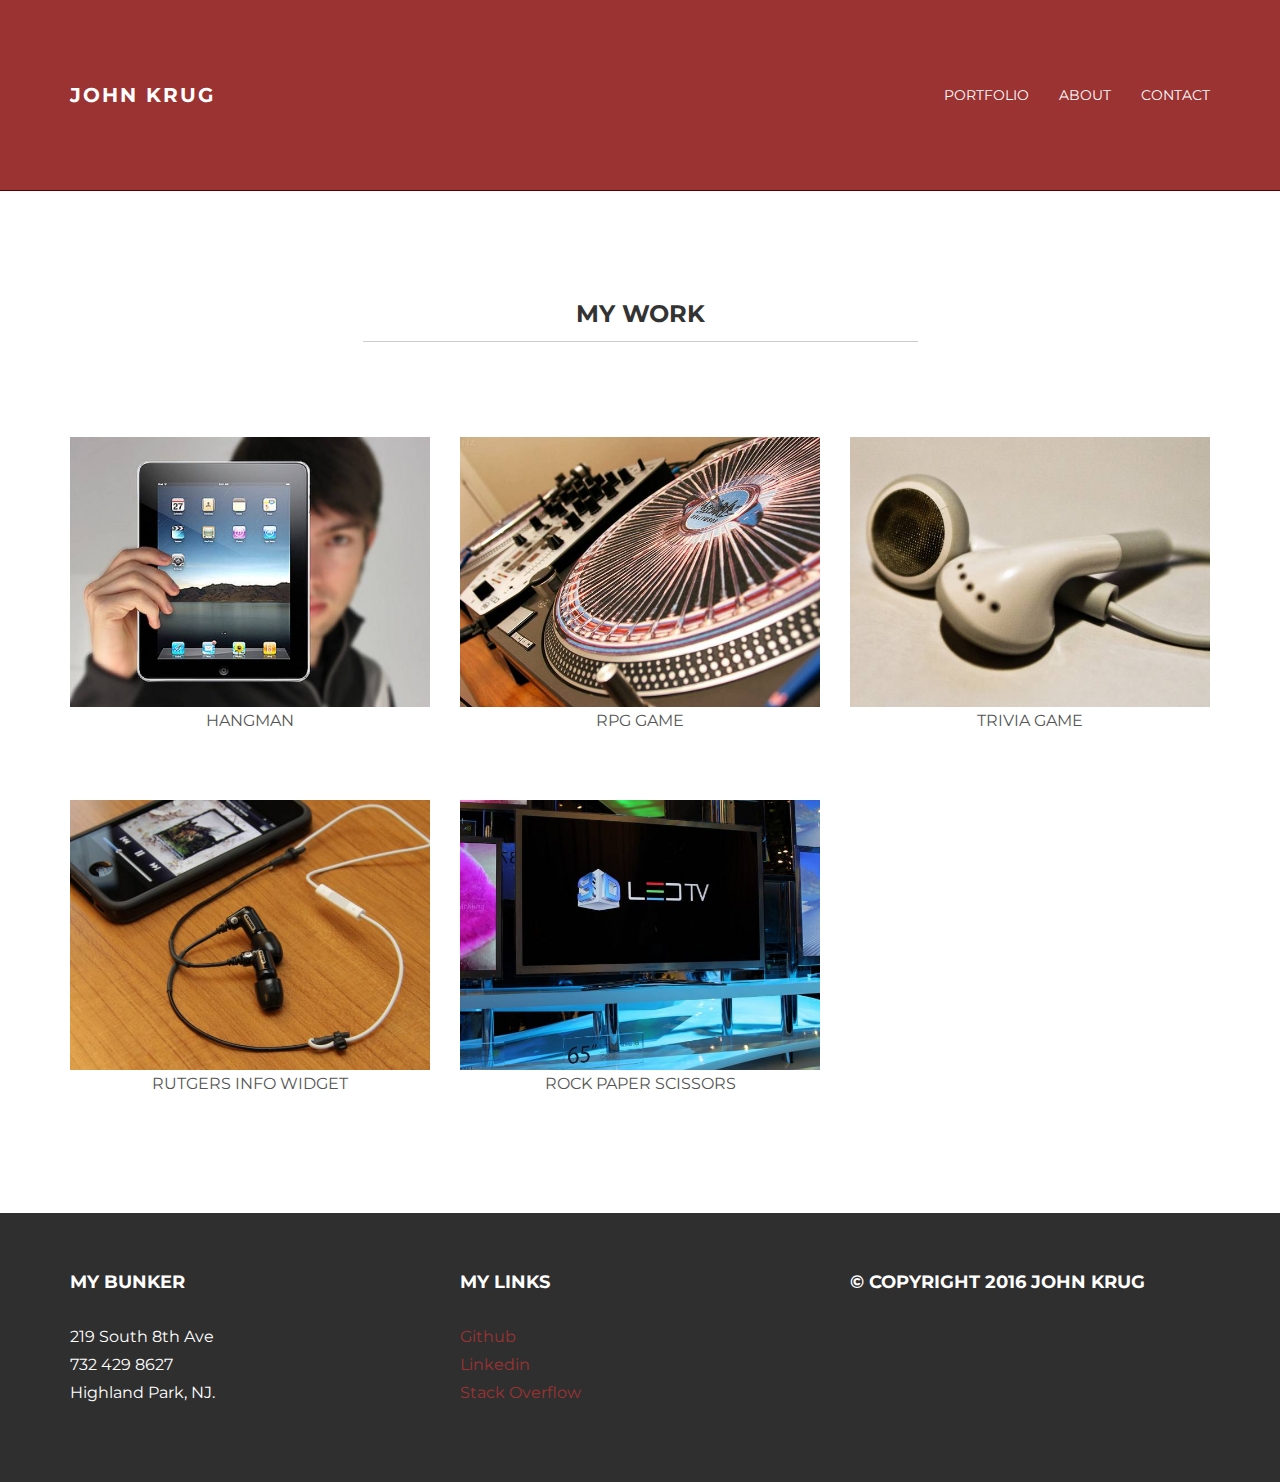
==== theme/portfolio.html @ bfc140bc "bootstrap portfolio complete" ====
<!DOCTYPE html>
<html lang="en">
  <head>
    <meta charset="utf-8">
    <meta http-equiv="X-UA-Compatible" content="IE=edge">
    <meta name="viewport" content="width=device-width, initial-scale=1.0">
    <meta name="description" content="">
    <meta name="author" content="">
    <link rel="shortcut icon" href="../../docs-assets/ico/favicon.png">

    <title>Portfolio | John Krug</title>

    <!-- Bootstrap core CSS -->
    <link href="assets/css/bootstrap.css" rel="stylesheet">


    <!-- Custom styles for this template -->
    <link href="assets/css/main.css" rel="stylesheet">

    <script src="https://code.jquery.com/jquery-1.10.2.min.js"></script>
    <script src="assets/js/hover.zoom.js"></script>
    <script src="assets/js/hover.zoom.conf.js"></script>

    <!-- HTML5 shim and Respond.js IE8 support of HTML5 elements and media queries -->
    <!--[if lt IE 9]>
      <script src="https://oss.maxcdn.com/libs/html5shiv/3.7.0/html5shiv.js"></script>
      <script src="https://oss.maxcdn.com/libs/respond.js/1.3.0/respond.min.js"></script>
    <![endif]-->
  </head>

  <body>

    <!-- Static navbar -->
    <div class="navbar navbar-inverse navbar-static-top">
      <div class="container">
        <div class="navbar-header">
          <button type="button" class="navbar-toggle" data-toggle="collapse" data-target=".navbar-collapse">
            <span class="icon-bar"></span>
            <span class="icon-bar"></span>
            <span class="icon-bar"></span>
          </button>
          <a class="navbar-brand" href="index.html">John Krug</a>
        </div>
        <div class="navbar-collapse collapse">
          <ul class="nav navbar-nav navbar-right">
            <li><a href="portfolio.html">Portfolio</a></li>
            <li><a href="index.html">About</a></li>
            <li><a href="contact.html">Contact</a></li>
          </ul>
        </div><!--/.nav-collapse -->
      </div>
    </div>
	
	
	<!-- +++++ Projects Section +++++ -->
	
	<div class="container pt">
		<div class="row mt">
			<div class="col-lg-6 col-lg-offset-3 centered">
				<h3>MY WORK</h3>
				<hr>
				<br>
				<br>
			</div>
		</div>
		<div class="row mt centered">	
			<div class="col-lg-4">
				<a class="zoom green" href="#"><img class="img-responsive" src="assets/img/portfolio/port01.jpg" alt="" /></a>
				<p>HANGMAN</p>
			</div>
			<div class="col-lg-4">
				<a class="zoom green" href="#"><img class="img-responsive" src="assets/img/portfolio/port02.jpg" alt="" /></a>
				<p>RPG GAME</p>
			</div>
			<div class="col-lg-4">
				<a class="zoom green" href="#"><img class="img-responsive" src="assets/img/portfolio/port03.jpg" alt="" /></a>
				<p>TRIVIA GAME</p>
			</div>
		</div><!-- /row -->
		<div class="row mt centered">	
			<div class="col-lg-4">
				<a class="zoom green" href="#l"><img class="img-responsive" src="assets/img/portfolio/port04.jpg" alt="" /></a>
				<p>RUTGERS INFO WIDGET</p>
			</div>
			<div class="col-lg-4">
				<a class="zoom green" href="#"><img class="img-responsive" src="assets/img/portfolio/port05.jpg" alt="" /></a>
				<p>ROCK PAPER SCISSORS</p>
			</div>
		</div><!-- /row -->
	</div><!-- /container -->
	
	
	<!-- +++++ Footer Section +++++ -->
	
	<div id="footer">
		<div class="container">
			<div class="row">
				<div class="col-lg-4">
					<h4>My Bunker</h4>
					<p>
						219 South 8th Ave<br/>
						732 429 8627 <br/>
						Highland Park, NJ.
					</p>
				</div><!-- /col-lg-4 -->
				
				<div class="col-lg-4">
					<h4>My Links</h4>
					<p>
						<a href="https://github.com/Johnb0t" target= "_blank">Github</a><br/>
						<a href="https://www.linkedin.com/in/john-krug-61a0a6b1?trk=nav_responsive_tab_profile_pic" target= "_blank">Linkedin</a><br/>
						<a href="#">Stack Overflow</a>
					</p>
				</div><!-- /col-lg-4 -->
				
				<div class="col-lg-4">
					<h4>&copy; Copyright 2016 John Krug</h4>
				</div><!-- /col-lg-4 -->
			
			</div>
		
		</div>
	</div>
	

    <!-- Bootstrap core JavaScript
    ================================================== -->
    <!-- Placed at the end of the document so the pages load faster -->
    <script src="assets/js/bootstrap.min.js"></script>
  </body>
</html>
---- theme/assets/css/main.css ----
/*
 * Author: Carlos Alvarez
 * URL: http://alvarez.is
 *
 * Project Name: STANLEY - Free Bootstrap 3 Theme
 * Version: 1.0
 * URL: http://blacktie.co
 */

@import url(http://fonts.googleapis.com/css?family=Montserrat:400,700);

body {
  	background-color: #ffffff;
  	font-family: 'Montserrat', sans-serif;
    font-weight: 400;
    font-size: 14px;
    color: #555;

    -webkit-font-smoothing: antialiased;
    -webkit-overflow-scrolling: touch;
}

/* Titles */
h1, h2, h3, h4, h5, h6 {
	font-family: 'Montserrat', sans-serif;
    font-weight: 700;
    color: #333;
}

h1 {
	font-size: 35px;
	margin-top: 30px;
	margin-bottom: 30px;
}



/* Paragraph & Typographic */
p {
    line-height: 28px;
    margin-bottom: 25px;
    font-size: 16px;
}

.centered {
    text-align: center;
}

/* Links */
a {
    color: #9c3333;
    word-wrap: break-word;

    -webkit-transition: color 0.1s ease-in, background 0.1s ease-in;
    -moz-transition: color 0.1s ease-in, background 0.1s ease-in;
    -ms-transition: color 0.1s ease-in, background 0.1s ease-in;
    -o-transition: color 0.1s ease-in, background 0.1s ease-in;
    transition: color 0.1s ease-in, background 0.1s ease-in;
}

a:hover,
a:focus {
    color: #7b7b7b;
    text-decoration: none;
    outline: 0;
}

a:before,
a:after {
    -webkit-transition: color 0.1s ease-in, background 0.1s ease-in;
    -moz-transition: color 0.1s ease-in, background 0.1s ease-in;
    -ms-transition: color 0.1s ease-in, background 0.1s ease-in;
    -o-transition: color 0.1s ease-in, background 0.1s ease-in;
    transition: color 0.1s ease-in, background 0.1s ease-in;
}

 hr {
    display: block;
    height: 1px;
    border: 0;
    border-top: 1px solid #ccc;
    margin: 1em 0;
    padding: 0;
}


.navbar {
	text-transform: uppercase;
	margin-bottom: 0px;
}

.navbar-inverse {
	padding-bottom: 70px;
	padding-top: 70px;
}

.navbar-inverse {
	background-color: #9c3333;
	border-color: #540000;
}

.navbar-inverse .navbar-nav > li > a {
	color: white;
}

.navbar-inverse .navbar-nav > li > a:hover {
	color: #222222;
}

.navbar-brand {
	font-weight: 700;
	font-size: 20px;
	letter-spacing: 2px;
}

.navbar-inverse .navbar-brand {
	color: white;
}

.navbar-inverse .navbar-toggle {
	border-color: transparent;
}

.progress-bar-theme {
  background-color: #9c3333;
}


/* Helpers */

.mt {
	margin-top: 40px;
	margin-bottom: 40px;
}

.pt {
	padding-top: 50px;
	padding-bottom: 50px;
}


/* +++++ WRAP SECTIONS +++++ */

#ww {
	padding-top: 70px;
	padding-bottom: 70px;
	background-color: #f2f2f2;
}


#footer {
	background-color: #2f2f2f;
	padding-top: 50px;
	padding-bottom: 50px; 
}

#footer p {
	color: white;
}

#footer h4 {
	color: white;
	text-transform: uppercase;
	padding-bottom: 20px;
}


/* +++++ Color Wraps / Blog Page +++++ */

#grey {
	padding-top: 60px;
	padding-bottom: 60px;
	background-color: #f2f2f2;
}

#white {
	padding-top: 60px;
	padding-bottom: 60px;
	background-color: #ffffff;
}



/* Blog Date*/
bd {
	font-size: 12px;
	text-transform: uppercase;
	color: #d2d2d2;
	font-weight: 700;
}

/* Blog Author*/
ba {
	font-size: 12px;
	text-transform: uppercase;
}

/* Blog Quote */
.bq {
	font-size: 22px;
	padding-top: 30px;
}

/* Blog Tags */
bt {
	font-size: 12px;
}

/* ================== PORTFOLIO IMAGES HOVER EFFECT ================== */
/* Effects also are controled by hover.zoom.js */
.zoom { 
    display:block; 
    position:relative; 
    overflow:hidden; 
    background:transparent url(../img/loader.gif) no-repeat center;
}


    .zoomOverlay {
        position:absolute;
        top:0; left:0;
        bottom:0; right:0;
        display:none;
        background-image:url(../img/zoom.png);
        background-repeat:no-repeat;
        background-position:center;
    }

.zoom2 {
	opacity: 1;
}

.zoom2:hover {
	opacity: 0.5;
}

/* glyphicon Configuration */

.glyphicon {
	font-size: 40px;
	color: #9c3333;
}
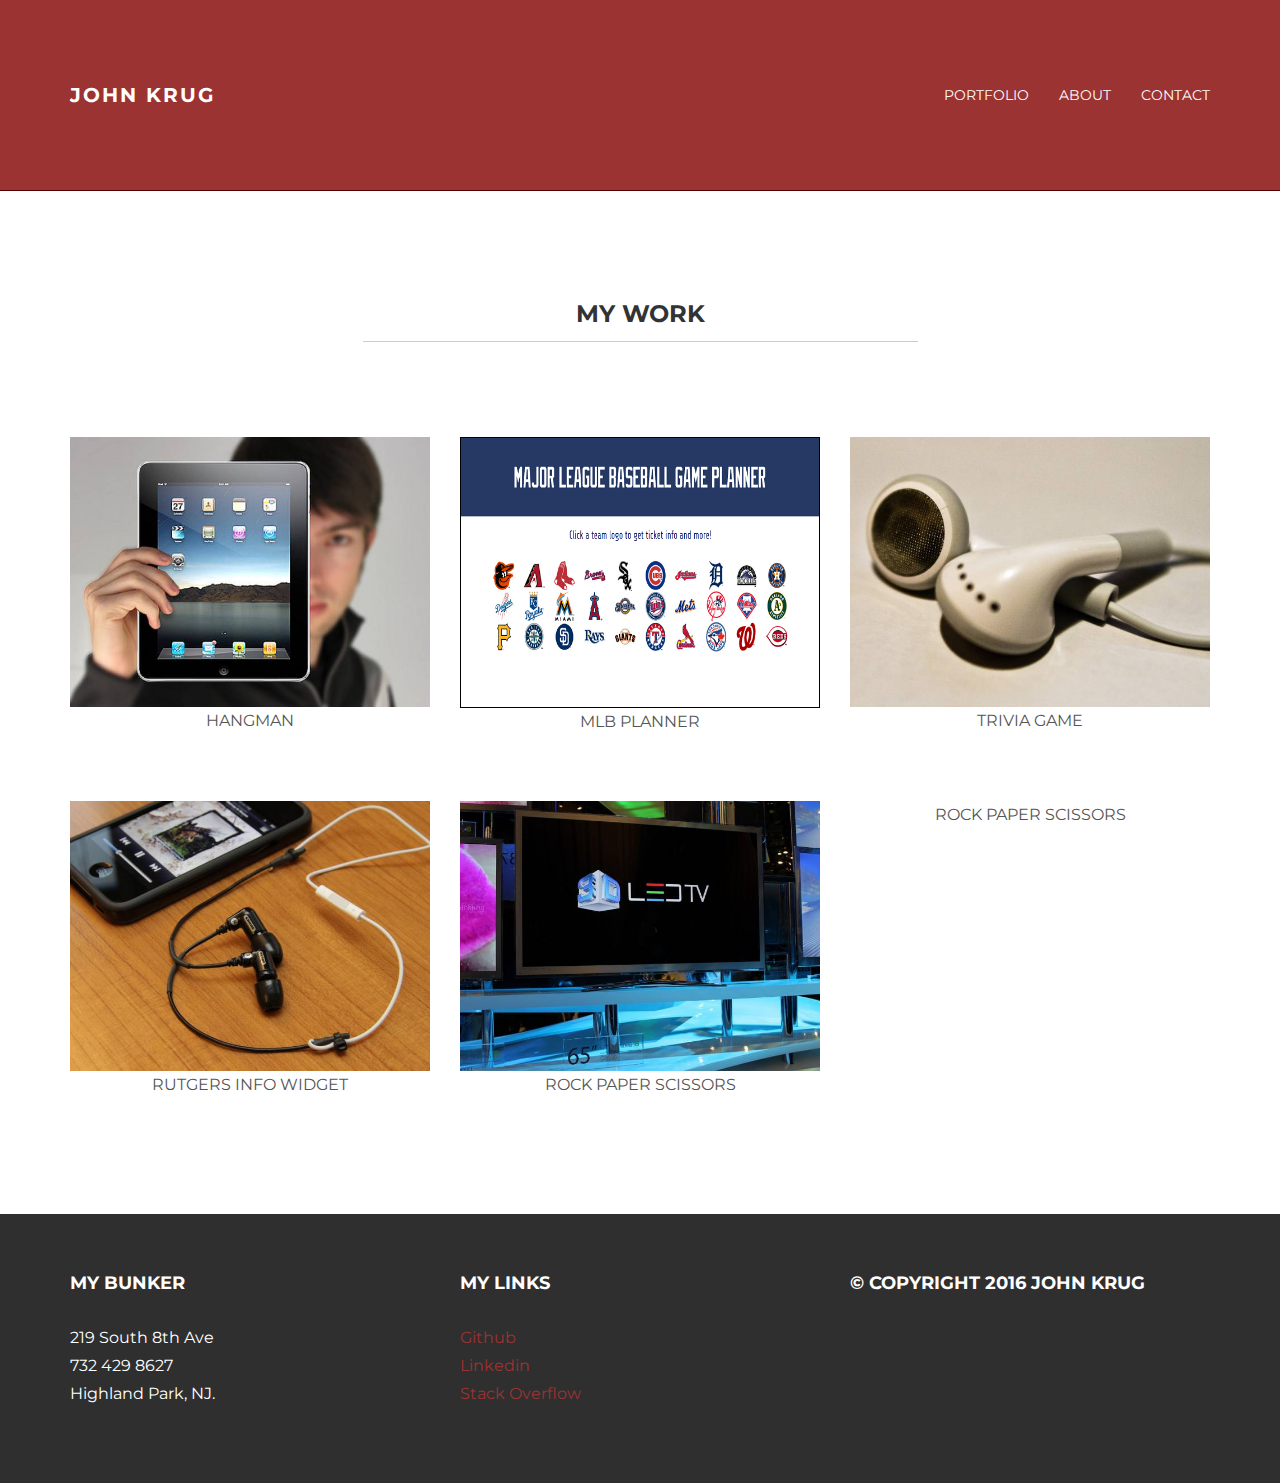
==== commit cc821bbf: "updated projects and text" ====
--- a/theme/portfolio.html
+++ b/theme/portfolio.html
@@ -69,8 +69,8 @@
 				<p>HANGMAN</p>
 			</div>
 			<div class="col-lg-4">
-				<a class="zoom green" href="#"><img class="img-responsive" src="assets/img/portfolio/port02.jpg" alt="" /></a>
-				<p>RPG GAME</p>
+				<a class="zoom green" href="https://github.com/Johnb0t/MLB-Game-Planner"><img class="img-responsive i1" src="assets/img/portfolio/port02.jpg" alt="" /></a>
+				<p>MLB PLANNER</p>
 			</div>
 			<div class="col-lg-4">
 				<a class="zoom green" href="#"><img class="img-responsive" src="assets/img/portfolio/port03.jpg" alt="" /></a>
@@ -84,6 +84,10 @@
 			</div>
 			<div class="col-lg-4">
 				<a class="zoom green" href="#"><img class="img-responsive" src="assets/img/portfolio/port05.jpg" alt="" /></a>
+				<p>ROCK PAPER SCISSORS</p>
+			</div>
+			<div class="col-lg-4">
+				<a class="zoom green" href="#"><img class="img-responsive" src="assets/img/portfolio/port06.jpg" alt="" /></a>
 				<p>ROCK PAPER SCISSORS</p>
 			</div>
 		</div><!-- /row -->
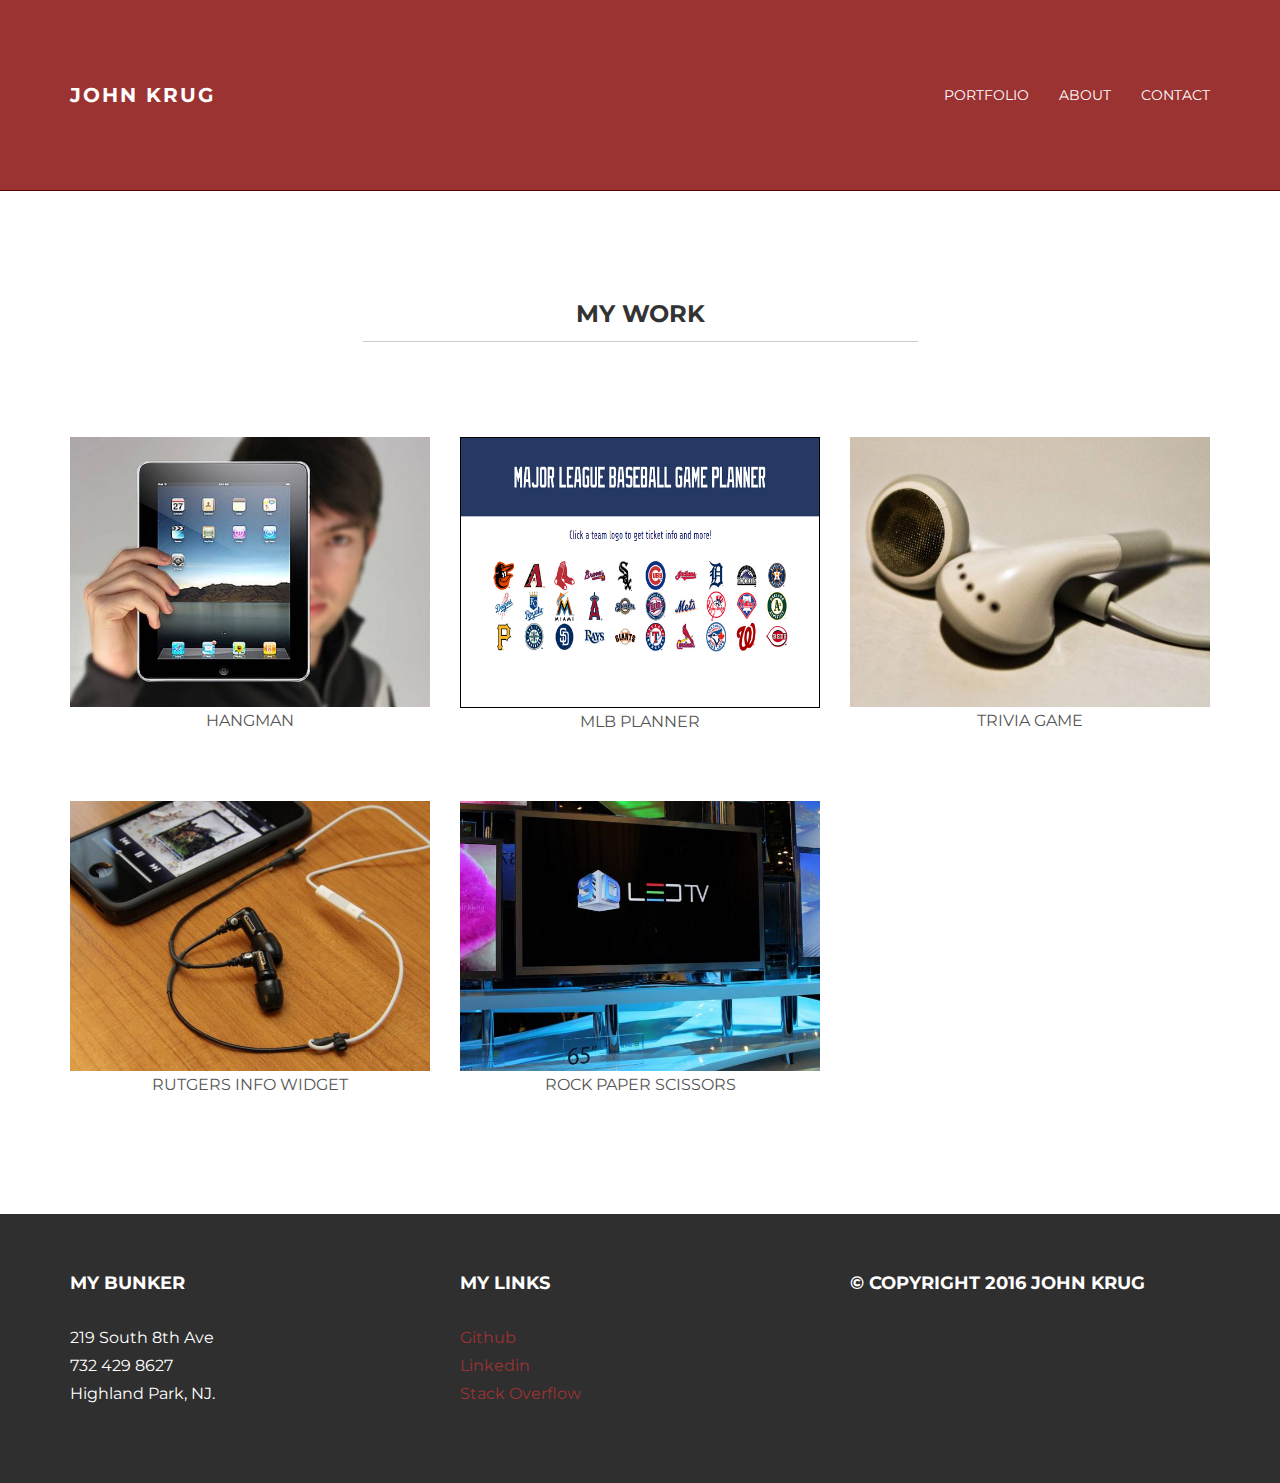
==== commit b3194edb: "fixed broken image" ====
--- a/theme/portfolio.html
+++ b/theme/portfolio.html
@@ -86,10 +86,10 @@
 				<a class="zoom green" href="#"><img class="img-responsive" src="assets/img/portfolio/port05.jpg" alt="" /></a>
 				<p>ROCK PAPER SCISSORS</p>
 			</div>
-			<div class="col-lg-4">
+			<!-- <div class="col-lg-4">
 				<a class="zoom green" href="#"><img class="img-responsive" src="assets/img/portfolio/port06.jpg" alt="" /></a>
 				<p>ROCK PAPER SCISSORS</p>
-			</div>
+			</div> -->
 		</div><!-- /row -->
 	</div><!-- /container -->
 	
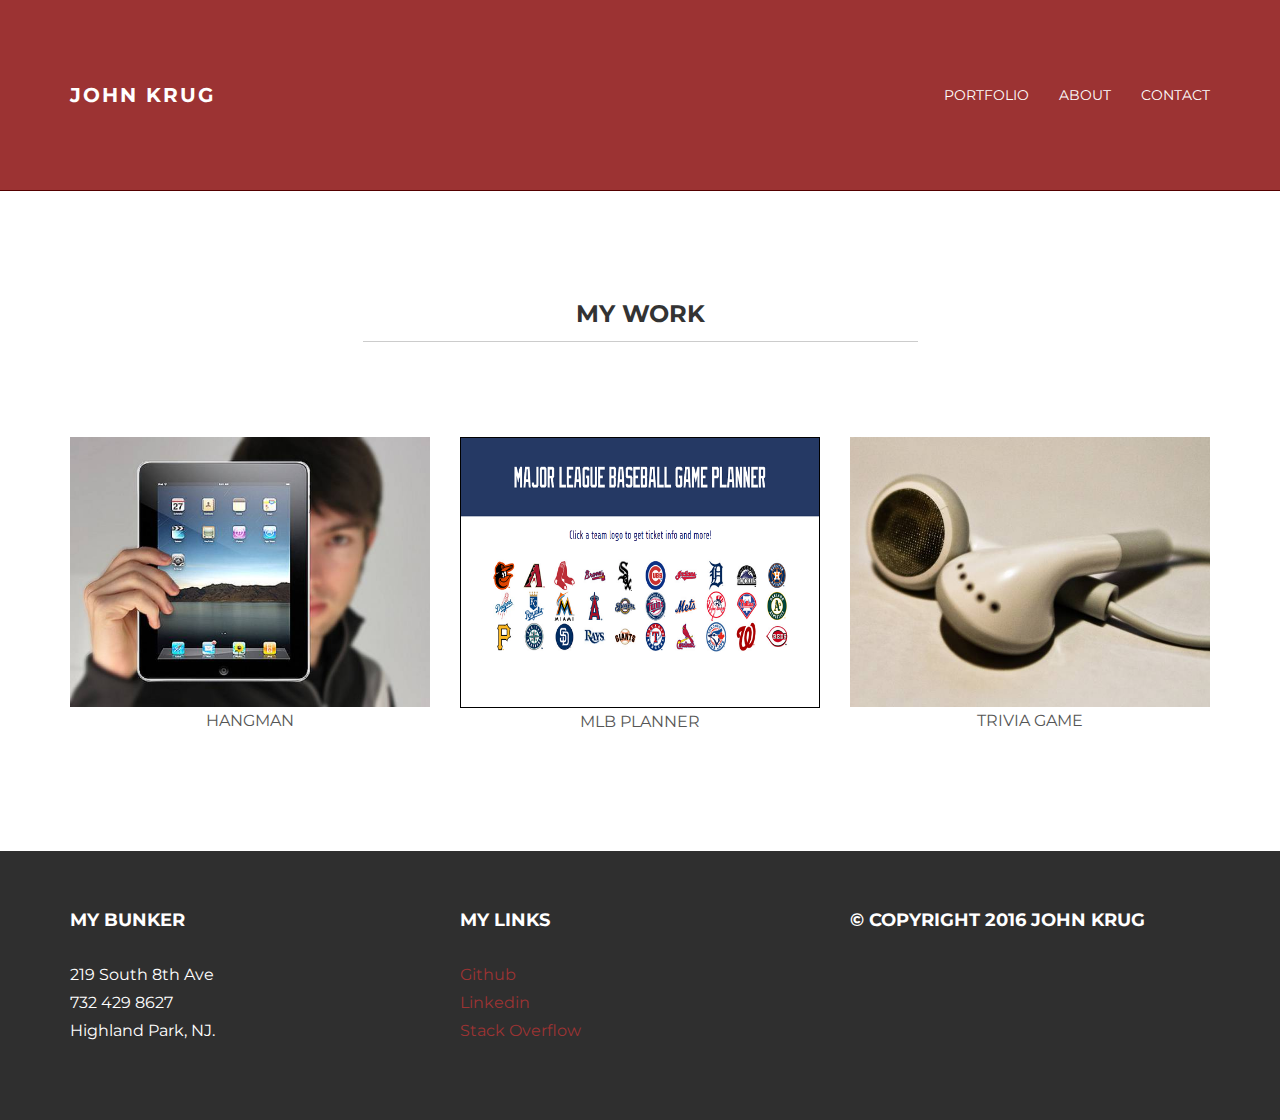
==== commit bbe6c678: "added work links" ====
--- a/theme/portfolio.html
+++ b/theme/portfolio.html
@@ -73,11 +73,11 @@
 				<p>MLB PLANNER</p>
 			</div>
 			<div class="col-lg-4">
-				<a class="zoom green" href="#"><img class="img-responsive" src="assets/img/portfolio/port03.jpg" alt="" /></a>
+				<a class="zoom green" href="https://github.com/Johnb0t/TriviaGame"><img class="img-responsive" src="assets/img/portfolio/port03.jpg" alt="" /></a>
 				<p>TRIVIA GAME</p>
 			</div>
 		</div><!-- /row -->
-		<div class="row mt centered">	
+		<!-- <div class="row mt centered">	
 			<div class="col-lg-4">
 				<a class="zoom green" href="#l"><img class="img-responsive" src="assets/img/portfolio/port04.jpg" alt="" /></a>
 				<p>RUTGERS INFO WIDGET</p>
@@ -85,12 +85,12 @@
 			<div class="col-lg-4">
 				<a class="zoom green" href="#"><img class="img-responsive" src="assets/img/portfolio/port05.jpg" alt="" /></a>
 				<p>ROCK PAPER SCISSORS</p>
-			</div>
+			</div> -->
 			<!-- <div class="col-lg-4">
 				<a class="zoom green" href="#"><img class="img-responsive" src="assets/img/portfolio/port06.jpg" alt="" /></a>
 				<p>ROCK PAPER SCISSORS</p>
 			</div> -->
-		</div><!-- /row -->
+		<!-- </div> --><!-- /row -->
 	</div><!-- /container -->
 	
 	
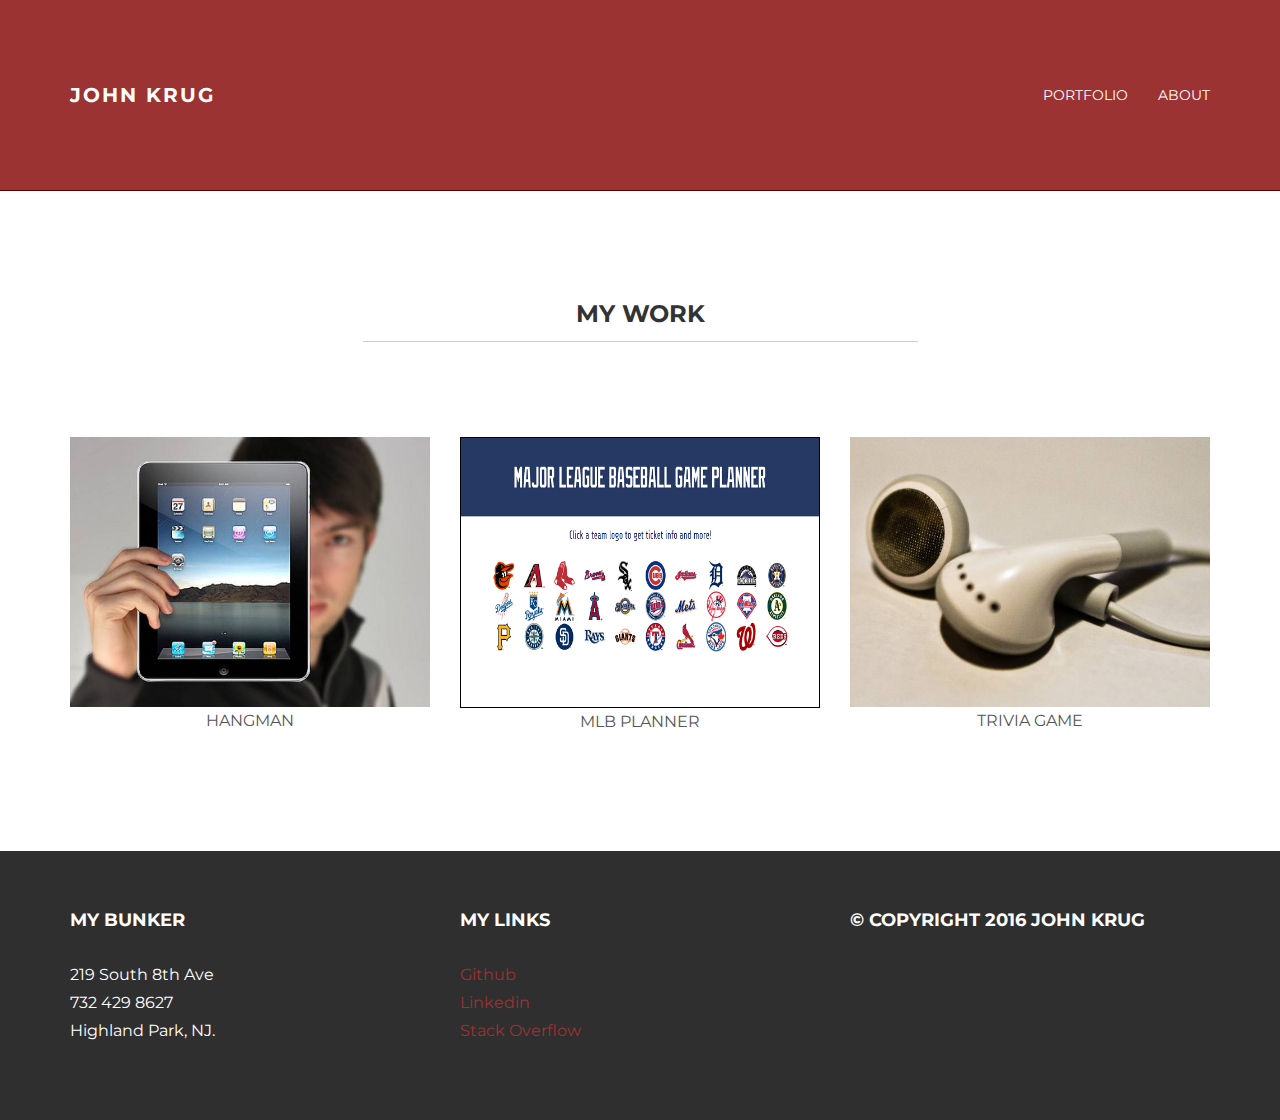
==== commit bf612dfa: "fixed links" ====
--- a/theme/portfolio.html
+++ b/theme/portfolio.html
@@ -1,6 +1,7 @@
 <!DOCTYPE html>
 <html lang="en">
-  <head>
+
+<head>
     <meta charset="utf-8">
     <meta http-equiv="X-UA-Compatible" content="IE=edge">
     <meta name="viewport" content="width=device-width, initial-scale=1.0">
@@ -26,58 +27,60 @@
       <script src="https://oss.maxcdn.com/libs/html5shiv/3.7.0/html5shiv.js"></script>
       <script src="https://oss.maxcdn.com/libs/respond.js/1.3.0/respond.min.js"></script>
     <![endif]-->
-  </head>
+</head>
 
-  <body>
+<body>
 
     <!-- Static navbar -->
     <div class="navbar navbar-inverse navbar-static-top">
-      <div class="container">
-        <div class="navbar-header">
-          <button type="button" class="navbar-toggle" data-toggle="collapse" data-target=".navbar-collapse">
+        <div class="container">
+            <div class="navbar-header">
+                <button type="button" class="navbar-toggle" data-toggle="collapse" data-target=".navbar-collapse">
             <span class="icon-bar"></span>
             <span class="icon-bar"></span>
             <span class="icon-bar"></span>
           </button>
-          <a class="navbar-brand" href="index.html">John Krug</a>
+                <a class="navbar-brand" href="index.html">John Krug</a>
+            </div>
+            <div class="navbar-collapse collapse">
+                <ul class="nav navbar-nav navbar-right">
+                    <li><a href="portfolio.html">Portfolio</a></li>
+                    <li><a href="index.html">About</a></li>
+
+                </ul>
+            </div>
+            <!--/.nav-collapse -->
         </div>
-        <div class="navbar-collapse collapse">
-          <ul class="nav navbar-nav navbar-right">
-            <li><a href="portfolio.html">Portfolio</a></li>
-            <li><a href="index.html">About</a></li>
-            <li><a href="contact.html">Contact</a></li>
-          </ul>
-        </div><!--/.nav-collapse -->
-      </div>
     </div>
-	
-	
-	<!-- +++++ Projects Section +++++ -->
-	
-	<div class="container pt">
-		<div class="row mt">
-			<div class="col-lg-6 col-lg-offset-3 centered">
-				<h3>MY WORK</h3>
-				<hr>
-				<br>
-				<br>
-			</div>
-		</div>
-		<div class="row mt centered">	
-			<div class="col-lg-4">
-				<a class="zoom green" href="#"><img class="img-responsive" src="assets/img/portfolio/port01.jpg" alt="" /></a>
-				<p>HANGMAN</p>
-			</div>
-			<div class="col-lg-4">
-				<a class="zoom green" href="https://github.com/Johnb0t/MLB-Game-Planner"><img class="img-responsive i1" src="assets/img/portfolio/port02.jpg" alt="" /></a>
-				<p>MLB PLANNER</p>
-			</div>
-			<div class="col-lg-4">
-				<a class="zoom green" href="https://github.com/Johnb0t/TriviaGame"><img class="img-responsive" src="assets/img/portfolio/port03.jpg" alt="" /></a>
-				<p>TRIVIA GAME</p>
-			</div>
-		</div><!-- /row -->
-		<!-- <div class="row mt centered">	
+
+
+    <!-- +++++ Projects Section +++++ -->
+
+    <div class="container pt">
+        <div class="row mt">
+            <div class="col-lg-6 col-lg-offset-3 centered">
+                <h3>MY WORK</h3>
+                <hr>
+                <br>
+                <br>
+            </div>
+        </div>
+        <div class="row mt centered">
+            <div class="col-lg-4">
+                <a class="zoom green" href="#"><img class="img-responsive" src="assets/img/portfolio/port01.jpg" alt="" /></a>
+                <p>HANGMAN</p>
+            </div>
+            <div class="col-lg-4">
+                <a class="zoom green" href="https://github.com/Johnb0t/MLB-Game-Planner"><img class="img-responsive i1" src="assets/img/portfolio/port02.jpg" alt="" /></a>
+                <p>MLB PLANNER</p>
+            </div>
+            <div class="col-lg-4">
+                <a class="zoom green" href="https://github.com/Johnb0t/TriviaGame"><img class="img-responsive" src="assets/img/portfolio/port03.jpg" alt="" /></a>
+                <p>TRIVIA GAME</p>
+            </div>
+        </div>
+        <!-- /row -->
+        <!-- <div class="row mt centered">	
 			<div class="col-lg-4">
 				<a class="zoom green" href="#l"><img class="img-responsive" src="assets/img/portfolio/port04.jpg" alt="" /></a>
 				<p>RUTGERS INFO WIDGET</p>
@@ -86,50 +89,54 @@
 				<a class="zoom green" href="#"><img class="img-responsive" src="assets/img/portfolio/port05.jpg" alt="" /></a>
 				<p>ROCK PAPER SCISSORS</p>
 			</div> -->
-			<!-- <div class="col-lg-4">
+        <!-- <div class="col-lg-4">
 				<a class="zoom green" href="#"><img class="img-responsive" src="assets/img/portfolio/port06.jpg" alt="" /></a>
 				<p>ROCK PAPER SCISSORS</p>
 			</div> -->
-		<!-- </div> --><!-- /row -->
-	</div><!-- /container -->
-	
-	
-	<!-- +++++ Footer Section +++++ -->
-	
-	<div id="footer">
-		<div class="container">
-			<div class="row">
-				<div class="col-lg-4">
-					<h4>My Bunker</h4>
-					<p>
-						219 South 8th Ave<br/>
-						732 429 8627 <br/>
-						Highland Park, NJ.
-					</p>
-				</div><!-- /col-lg-4 -->
-				
-				<div class="col-lg-4">
-					<h4>My Links</h4>
-					<p>
-						<a href="https://github.com/Johnb0t" target= "_blank">Github</a><br/>
-						<a href="https://www.linkedin.com/in/john-krug-61a0a6b1?trk=nav_responsive_tab_profile_pic" target= "_blank">Linkedin</a><br/>
-						<a href="#">Stack Overflow</a>
-					</p>
-				</div><!-- /col-lg-4 -->
-				
-				<div class="col-lg-4">
-					<h4>&copy; Copyright 2016 John Krug</h4>
-				</div><!-- /col-lg-4 -->
-			
-			</div>
-		
-		</div>
-	</div>
-	
+        <!-- </div> -->
+        <!-- /row -->
+    </div>
+    <!-- /container -->
+
+
+    <!-- +++++ Footer Section +++++ -->
+
+    <div id="footer">
+        <div class="container">
+            <div class="row">
+                <div class="col-lg-4">
+                    <h4>My Bunker</h4>
+                    <p>
+                        219 South 8th Ave<br/> 732 429 8627 <br/> Highland Park, NJ.
+                    </p>
+                </div>
+                <!-- /col-lg-4 -->
+
+                <div class="col-lg-4">
+                    <h4>My Links</h4>
+                    <p>
+                        <a href="https://github.com/Johnb0t" target="_blank">Github</a><br/>
+                        <a href="https://www.linkedin.com/in/john-krug-61a0a6b1?trk=nav_responsive_tab_profile_pic" target="_blank">Linkedin</a><br/>
+                        <a href="#">Stack Overflow</a>
+                    </p>
+                </div>
+                <!-- /col-lg-4 -->
+
+                <div class="col-lg-4">
+                    <h4>&copy; Copyright 2016 John Krug</h4>
+                </div>
+                <!-- /col-lg-4 -->
+
+            </div>
+
+        </div>
+    </div>
+
 
     <!-- Bootstrap core JavaScript
     ================================================== -->
     <!-- Placed at the end of the document so the pages load faster -->
     <script src="assets/js/bootstrap.min.js"></script>
-  </body>
-</html>
+</body>
+
+</html>